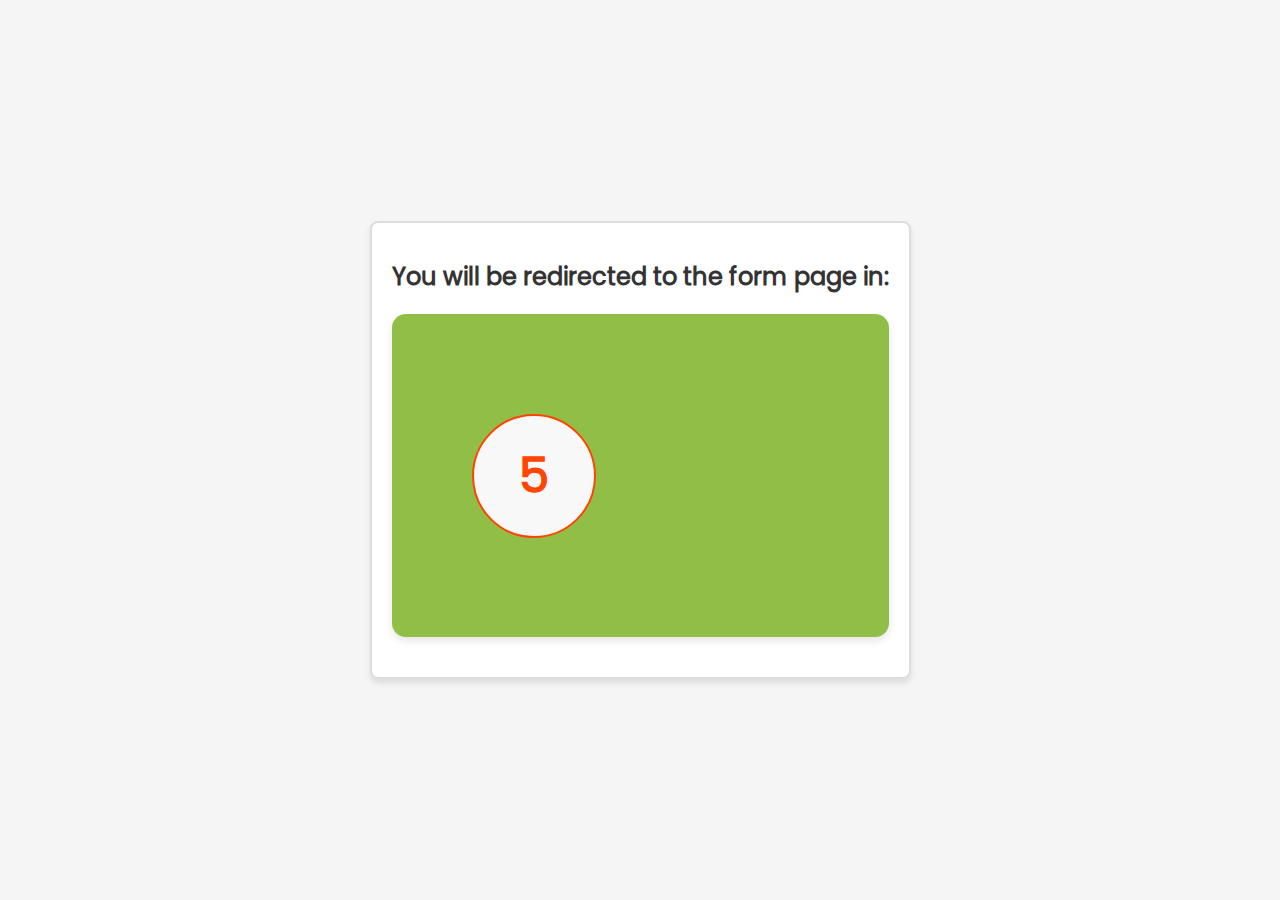
==== Pages/add_student.html @ 9ac9a170 "update 1" ====
<!DOCTYPE html>
<html lang="en">

<head>
    <meta charset="UTF-8">
    <meta name="viewport" content="width=device-width, initial-scale=1.0">
    <title>Redirecting</title>
    <link rel="shortcut icon" href="../static/favicon.ico" type="image/x-icon">
    <link rel="stylesheet" href="../static/add_student.css">
    <style>
        @font-face {
            font-family: 'Poppins';
            src: url('fonts/Poppins-Regular.ttf') format('truetype');
            font-weight: 400;
            font-style: normal;
        }

        body {
            font-family: 'Poppins', sans-serif;
            margin: 0;
            padding: 0;
            display: flex;
            justify-content: center;
            align-items: center;
            height: 100vh;
            background-color: #f5f5f5;
        }

        .design-top {
            text-align: center;
            background: #ffffff;
            border: 2px solid #ddd;
            border-radius: 8px;
            padding: 20px;
            box-shadow: 0 4px 6px rgba(0, 0, 0, 0.1);
        }

        h1 {
            font-size: 24px;
            color: #333;
            margin-bottom: 20px;
        }

        .timer-section {
            font-size: 48px;
            color: #ff4500;
            font-weight: bold;
            justify-content: center;
            align-items: center;
            text-align: center;
        }

        .timer {
            display: inline-block;
            padding: 10px;
            background: #f8f8f8;
            border-radius: 50%;
            border: 2px solid #ff4500;
            width: 100px;
            height: 100px;
            display: flex;
            justify-content: center;
            align-items: center;
            text-align: center;
        }
    </style>
</head>

<body>
    <section class="design-top">
        <h1>You will be redirected to the form page in:</h1>
        <div class="timer-section">
            <div class="timer">
                <p id="num">5</p>
            </div>
        </div>
    </section>

    <script>
        let countdown = 5; // Initialize countdown timer
        const timerElement = document.getElementById("num");

        // Create a function to update the timer every second
        const updateTimer = () => {
            timerElement.textContent = countdown; // Update the displayed number
            countdown--;

            // Redirect to the form page after countdown ends
            if (countdown == 0) {
                window.location.href = "https://ind-radium.github.io/ArtsAcademy.in"; // Replace with your form's URL
            }
        };

        // Run the updateTimer function every second
        setInterval(updateTimer, 800);
    </script>
</body>

</html>
---- static/add_student.css ----
/* * General Styles */ 
@font-face {
    font-family: 'Poppins';
    src: url('fonts/Poppins-Regular.ttf') format('ttf'),
        url('fonts/Poppins-Regular.ttf') format('ttf');
    font-weight: 400;
    font-style: normal;
}

body {
    font-family: 'Poppins', sans-serif;
    margin: 0;
    padding: 0;
    background: #f9f9f9;
    color: #333;
}

.design-top p h1{
    font-family: 'Poppins',sans-serif;
    text-align: center;
}

.space {
    background: #91be47;
    font-family: 'Poppins',sans-serif;
    padding: 20px 80px;
    margin: 20px auto;
    box-shadow: 0 4px 8px rgba(0, 0, 0, 0.1);
    max-width: 80%;
    border-radius: 14px;
    text-align: center;
    color: #092508;
}
/* Subjects Section */
.timer-section {
    background: #91be47;
    padding: 20% 80px;
    margin: 20px auto;
    box-shadow: 0 4px 8px rgba(0, 0, 0, 0.1);
    max-width: 80%;
    border-radius: 14px;
    text-align: center;
    
}

.timer{
    text-align: center;
}
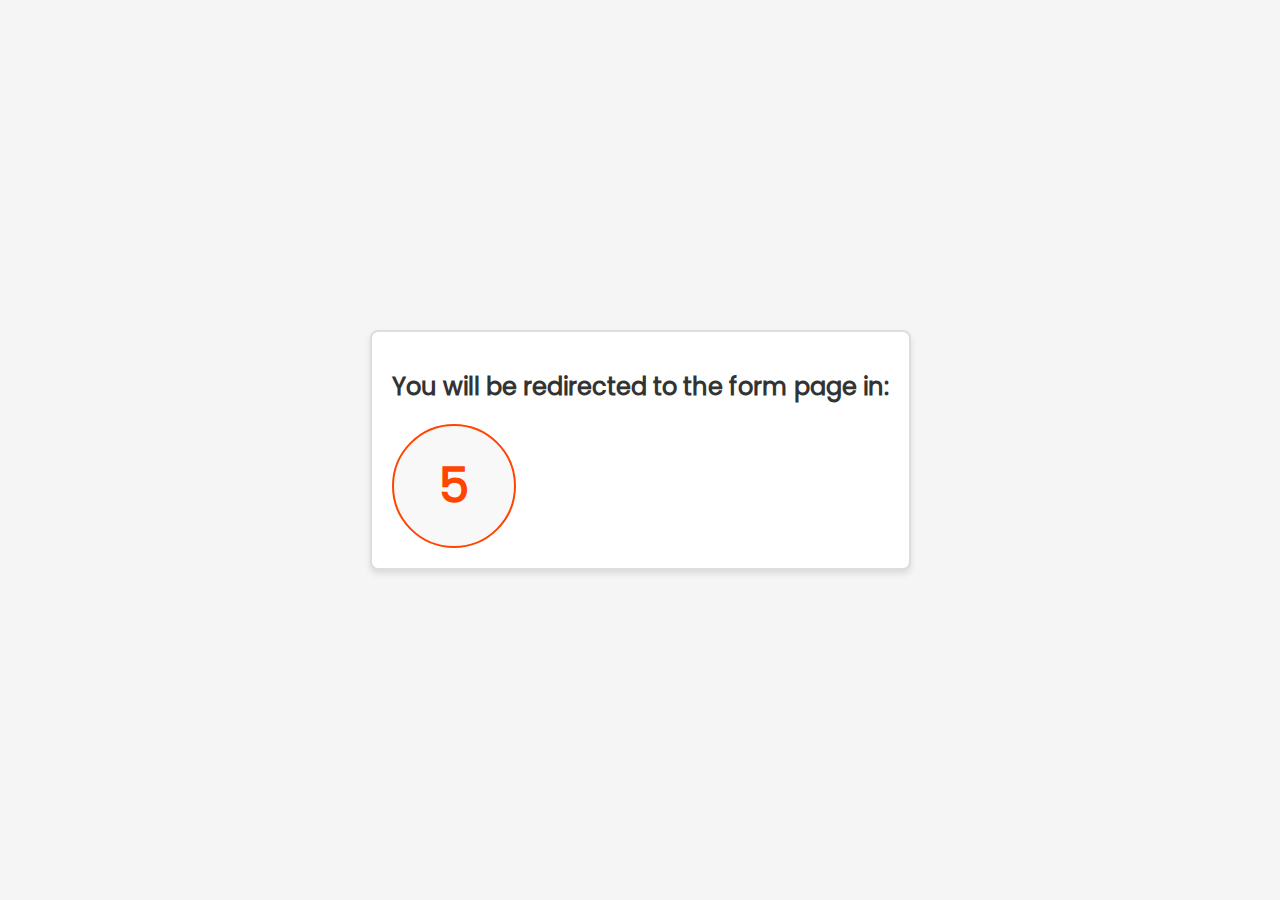
==== commit 715203cc: "up 2" ====
--- a/Pages/add_student.html
+++ b/Pages/add_student.html
@@ -86,8 +86,8 @@
             countdown--;
 
             // Redirect to the form page after countdown ends
-            if (countdown == 0) {
-                window.location.href = "https://ind-radium.github.io/ArtsAcademy.in"; // Replace with your form's URL
+            if (countdown <= 0) {
+                window.location.href = "https://ind-radium.github.io/ArtsAcademy.in/static/admission_page.html"; // Replace with your form's URL
             }
         };
 
--- a/static/add_student.css
+++ b/static/add_student.css
@@ -6,43 +6,146 @@
     font-weight: 400;
     font-style: normal;
 }
-
-body {
+/* General Styling */
+body, html {
     font-family: 'Poppins', sans-serif;
     margin: 0;
     padding: 0;
-    background: #f9f9f9;
+    background-color: #f8f9fa;
     color: #333;
+    display: flex;
+    flex-direction: column;
+    height: 100vh;
+    width: 100vw;
+    overflow-x: hidden; /* Prevent horizontal scrolling */
 }
 
-.design-top p h1{
-    font-family: 'Poppins',sans-serif;
-    text-align: center;
+/* Header Styling */
+.header {
+    width: 100%;
+    padding: 10px;
+    background: #4caf50;
+    color: white;
+    display: flex;
+    justify-content: space-between;
+    align-items: center;
+    box-shadow: 0 4px 10px rgba(0, 0, 0, 0.1);
+    position: relative;
 }
 
-.space {
-    background: #91be47;
-    font-family: 'Poppins',sans-serif;
-    padding: 20px 80px;
-    margin: 20px auto;
-    box-shadow: 0 4px 8px rgba(0, 0, 0, 0.1);
-    max-width: 80%;
-    border-radius: 14px;
-    text-align: center;
-    color: #092508;
-}
-/* Subjects Section */
-.timer-section {
-    background: #91be47;
-    padding: 20% 80px;
-    margin: 20px auto;
-    box-shadow: 0 4px 8px rgba(0, 0, 0, 0.1);
-    max-width: 80%;
-    border-radius: 14px;
-    text-align: center;
-    
+/* Search Section Styling */
+.search-section {
+    display: flex;
+    gap: 10px;
+    width: 100%;
+    align-items: center;
+    justify-content: center;
+    flex-wrap: wrap;
 }
 
-.timer{
-    text-align: center;
-}+.search-bar {
+    padding: 8px 12px;
+    border: none;
+    border-radius: 25px;
+    font-size: 1rem;
+    box-shadow: 0 4px 10px rgba(0, 0, 0, 0.1);
+    outline: none;
+    width: 45%; /* Equal width for both search bars */
+    height: 35px;
+    border-radius: 14px;
+}
+
+.search-button {
+    padding: 10px 20px;
+    background-color: #81c784;
+    border: none;
+    border-radius: 14px;
+    height: 100vh;
+    height: 25px;
+    color: white;
+    font-size: 1rem;
+    font-weight: 600;
+    cursor: pointer;
+    box-shadow: 0 4px 8px rgba(0, 0, 0, 0.1);
+    transition: background-color 0.3s ease, box-shadow 0.3s ease;
+}
+
+.search-button:hover {
+    background-color: #66bb6a;
+    box-shadow: 0 6px 15px rgba(0, 0, 0, 0.2);
+}
+
+.search-button:active {
+    transform: translateY(2px);
+}
+
+/* Main Layout */
+.main-container {
+    display: flex;
+    height: 100%;
+}
+
+/* Sidebar Styling */
+.sidebar {
+    width: 250px;
+    background-color: #4caf50;
+    padding: 20px;
+    box-shadow: 2px 0 10px rgba(0, 0, 0, 0.1);
+    display: flex;
+    flex-direction: column;
+    gap: 15px;
+    position: fixed;
+    top: 60px;
+    left: -250px;
+    bottom: 0;
+    z-index: 10;
+    transition: left 0.3s ease;
+}
+
+.sidebar-visible {
+    left: 0;
+}
+
+.sidebar-button {
+    background: white;
+    padding: 10px 15px;
+    border: none;
+    border-radius: 8px;
+    font-size: 1rem;
+    font-weight: 600;
+    color: #4caf50;
+    cursor: pointer;
+    text-align: left;
+    transition: background 0.3s ease, box-shadow 0.3s ease;
+}
+
+.sidebar-button:hover {
+    background: #f1f8e9;
+    box-shadow: 0 6px 15px rgba(0, 0, 0, 0.2);
+}
+
+.sidebar-button:active {
+    transform: translateY(2px);
+}
+
+/* Content Styling */
+.content {
+    flex: 1;
+    padding: 20px;
+    margin-left: 250px;
+    transition: margin-left 0.3s ease;
+}
+
+/* Adjust for smaller screens */
+@media (max-width: 768px) {
+    .search-bar, .search-button {
+        width: 80%; /* Ensure both search bar and button are responsive */
+    }
+    .search-section {
+        flex-direction: column;
+        gap: 5px;
+    }
+    .header {
+        padding: 10px 20px;
+    }
+}
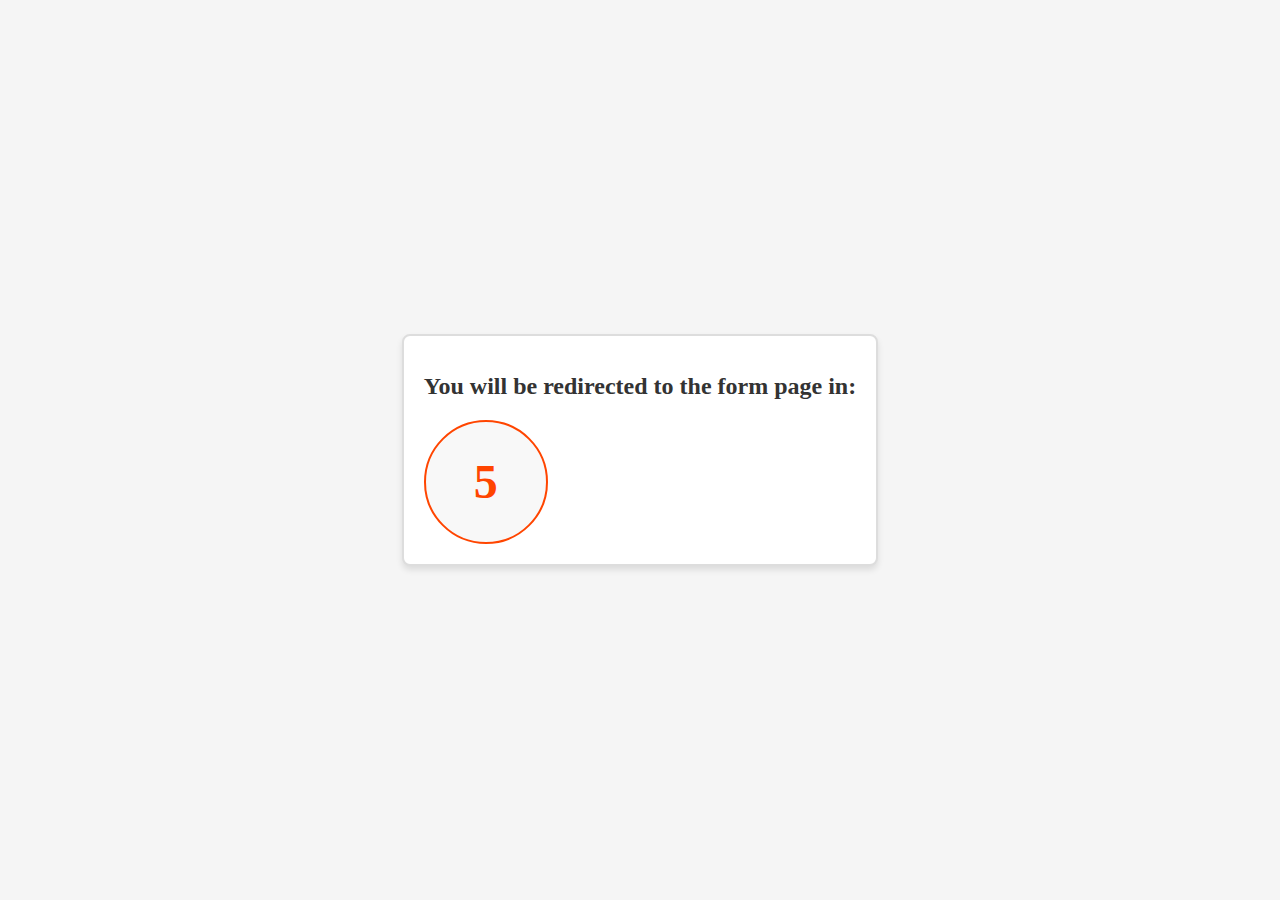
==== commit befab72f: "abc" ====
--- a/Pages/add_student.html
+++ b/Pages/add_student.html
@@ -7,16 +7,9 @@
     <title>Redirecting</title>
     <link rel="shortcut icon" href="../static/favicon.ico" type="image/x-icon">
     <link rel="stylesheet" href="../static/add_student.css">
+    <link rel="stylesheet" href="fonts.css">
     <style>
-        @font-face {
-            font-family: 'Poppins';
-            src: url('fonts/Poppins-Regular.ttf') format('truetype');
-            font-weight: 400;
-            font-style: normal;
-        }
-
         body {
-            font-family: 'Poppins', sans-serif;
             margin: 0;
             padding: 0;
             display: flex;
--- a/static/add_student.css
+++ b/static/add_student.css
@@ -1,14 +1,5 @@
-/* * General Styles */ 
-@font-face {
-    font-family: 'Poppins';
-    src: url('fonts/Poppins-Regular.ttf') format('ttf'),
-        url('fonts/Poppins-Regular.ttf') format('ttf');
-    font-weight: 400;
-    font-style: normal;
-}
-/* General Styling */
+
 body, html {
-    font-family: 'Poppins', sans-serif;
     margin: 0;
     padding: 0;
     background-color: #f8f9fa;
--- a/Pages/fonts.css
+++ b/Pages/fonts.css
@@ -0,0 +1,10 @@
+@font-face {
+    font-family: 'Poppins';
+    src: url('fonts/Poppins-Regular.woff2') format('woff2'),
+        url('fonts/Poppins-Regular.woff') format('woff');
+    font-weight: 400;
+    font-style: normal;
+}
+*{
+    font-family: 'Poppins';
+}